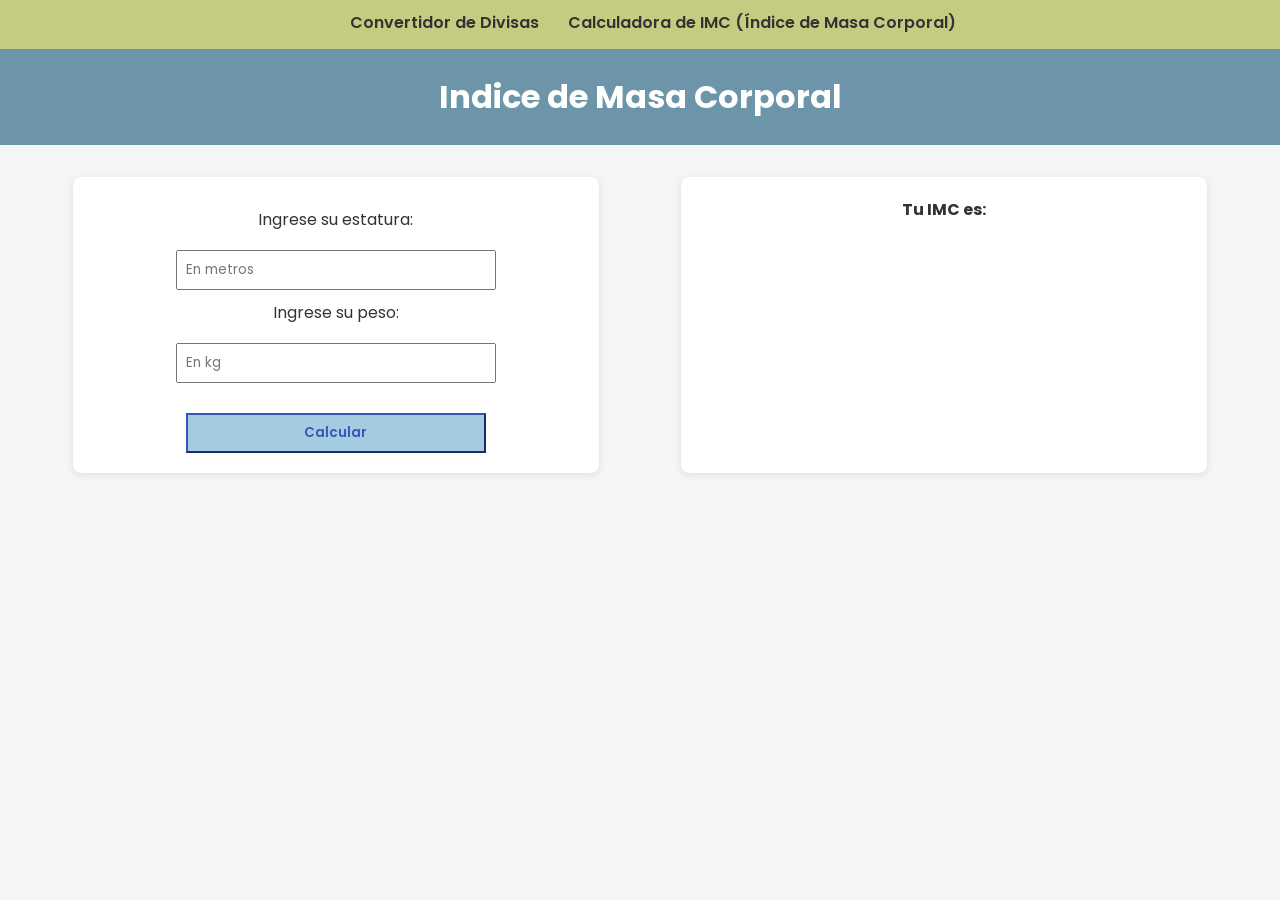
==== index2.html @ 0321c8d1 "Act 10" ====
<!DOCTYPE html>
<html lang="en">

<head>
    <link rel="stylesheet" href="css/style.css">
    <meta charset="UTF-8">
    <meta name="viewport" content="width=device-width, initial-scale=1.0">
    <link
        href="https://fonts.googleapis.com/css2?family=Poppins:ital,wght@0,100;0,200;0,300;0,400;0,500;0,600;0,700;0,800;0,900;1,100;1,200;1,300;1,400;1,500;1,600;1,700;1,800;1,900&display=swap"
        rel="stylesheet">
    <title>Indice de Masa Corporal</title>
</head>

<body>
    <nav class="menu">
        <ul>
            <li><a href="index.html">Convertidor de Divisas</a></li>
            <li><a href="index2.html">Calculadora de IMC (Índice de Masa Corporal)</a></li>
        </ul>
    </nav>
    <header>
        <h1>Indice de Masa Corporal</h1>
        <p></p>
    </header>
    <main class="container">
        <section class="formulario">
            <form id="formu">
                <label for="estatura">Ingrese su estatura:</label>
                <input id="estatura" type="number" placeholder="En metros" step="0.01" required>
                <label for="peso">Ingrese su peso:</label>
                <input id="peso" type="number" placeholder="En kg" step="0.1" required>
                <input id="btn" type="submit" value="Calcular">
            </form>
        </section>
        <section class="resultado">
            <h4>Tu IMC es:</h4>
            <p id="cal"></p>
            <img id="foto" src="" alt="resultado" style="display: none;">
        </section>
    </main>
    
    <script src="js/miScript2.js"></script>
</body>

</html>
---- css/style.css ----
* {
    padding: 0;
    margin: 0;
    font-family: 'Poppins';
}
body {
    margin: 0;
    background: #f4f6f8;
    color: #333;
}

header {
    background-color: #6d95a9;
    color: white;
    text-align: center;
    padding: 1.5em;
    
}

#conv{
margin-top: 20px;
}

.container {
    display: flex;
    justify-content: space-around;
    margin: 2em;
    text-align: center;
    flex-wrap: wrap;
}

section {
    background: white;
    border-radius: 8px;
    box-shadow: 0px 2px 8px rgba(0, 0, 0, 0.1);
    padding: 20px;
    width: 40%;
    min-width: 300px;
}

label {
    display: block;
    margin-top: 10px;
    margin-bottom: 8px;
}

input {
    width: 300px;
    padding: 8px;
    margin-top: 10px;
}
#btn{
    margin-top: 30px;
    background-color: #a3cce0;
    color: #3554b8;
    font-weight: 600;
    border-color: #3554b8;
}

form{
    display: flex;
    flex-direction: column;
    align-items: center;
}

button {
    background-color: #0d6efd;
    color: white;
    border: none;
    padding: 10px;
    margin-top: 15px;
    width: 100%;
    cursor: pointer;
    border-radius: 5px;
}

button:hover {
    background-color: #0b5ed7;
}

nav {
    padding-top: 10px;
    padding-bottom: 10px;
    display: flex;
    justify-content: center;
    background-color: #c5cc82;
}

nav ul {
    list-style: none;
    padding: 0;
    margin-bottom: 4px;
}

nav ul li {
    display: inline;
    margin-left: 25px;
}

nav ul li a {
    color: #333;
    text-decoration: none;
    font-weight: 600;
}

nav ul li a:hover {
    color: #db88a4;
}

.resultado{
    display: flex;
    flex-direction: column;
    align-items: center;
}
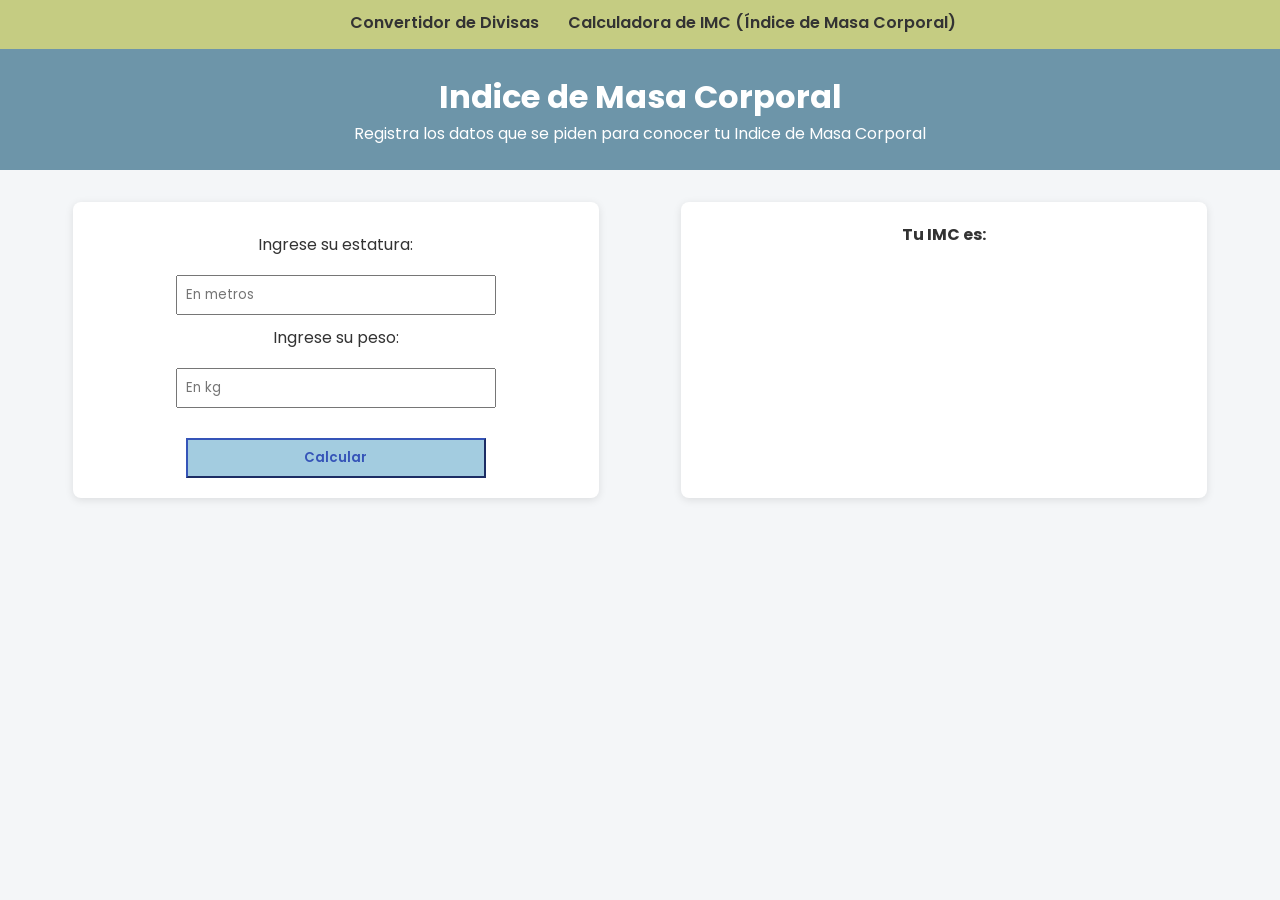
==== commit 8fbec1d6: "Act10" ====
--- a/index2.html
+++ b/index2.html
@@ -20,7 +20,7 @@
     </nav>
     <header>
         <h1>Indice de Masa Corporal</h1>
-        <p></p>
+        <p>Registra los datos que se piden para conocer tu Indice de Masa Corporal</p>
     </header>
     <main class="container">
         <section class="formulario">
@@ -38,7 +38,7 @@
             <img id="foto" src="" alt="resultado" style="display: none;">
         </section>
     </main>
-    
+
     <script src="js/miScript2.js"></script>
 </body>
 
